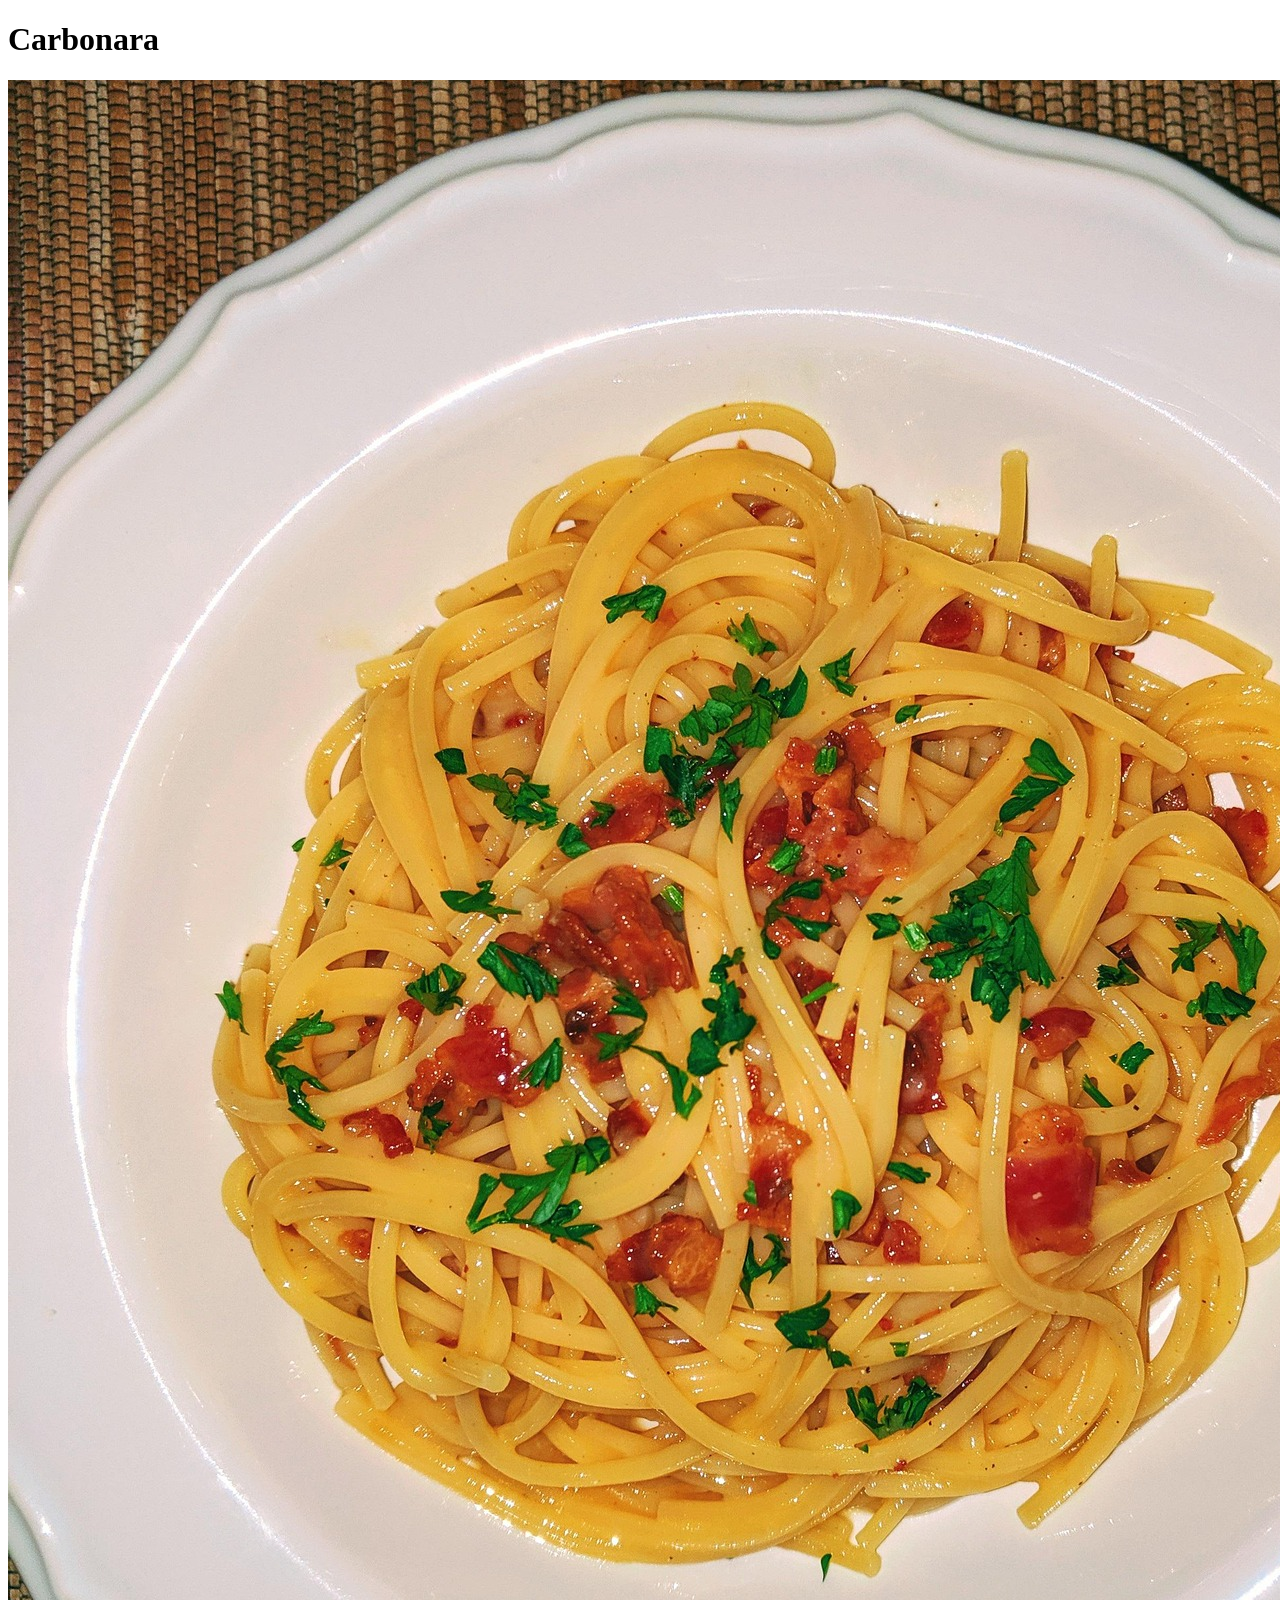
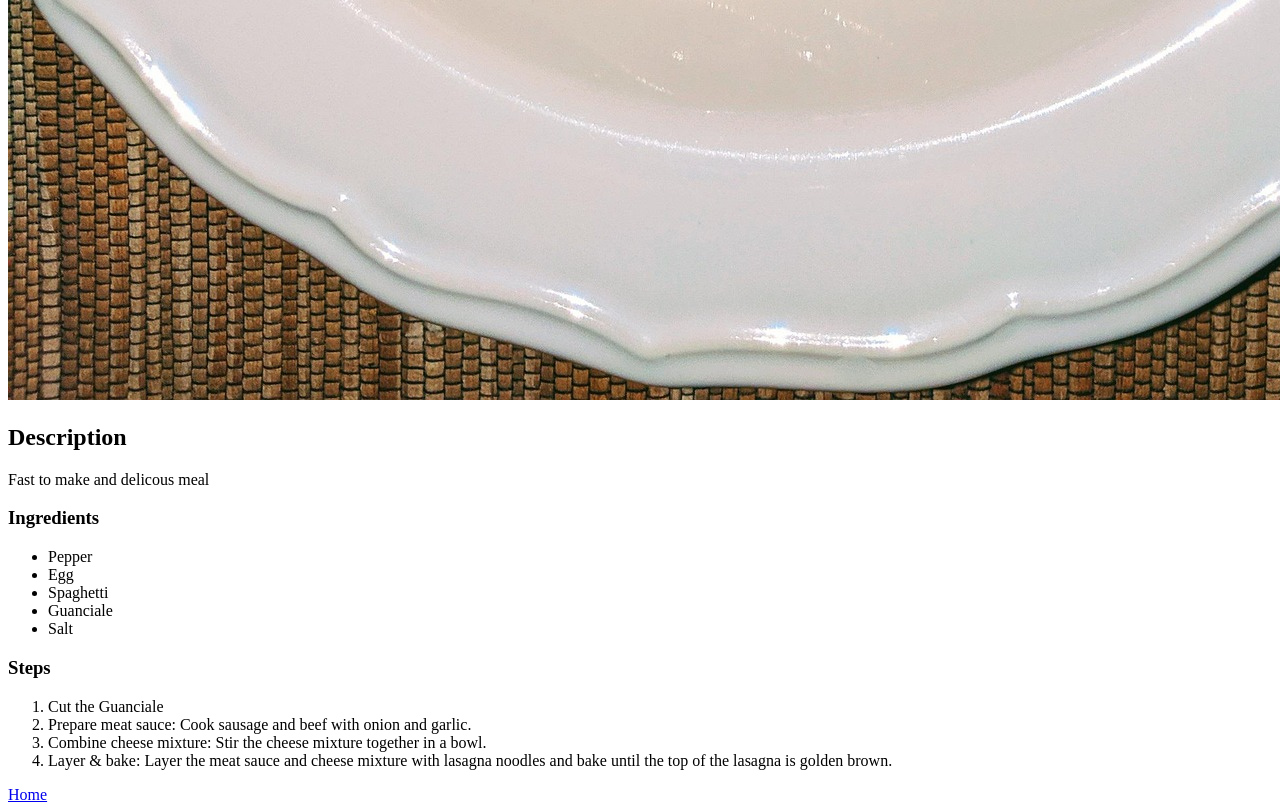
==== recipes/carbonara.html @ 3afea954 "Added some new pages with recipes: 	new file:   carbonara.html     new file:   carbonara.jpg 	new fi" ====
<!DOCTYPE html>
<html lang="en">
<head>
    <meta charset="UTF-8">
    <meta name="viewport" content="width=device-width, initial-scale=1.0">
    <title>Document</title>
</head>
<body>
    <h1>Carbonara</h1>
    <img src="carbonara.jpg" alt="carbonara https://pixabay.com/photos/spaghetti-pasta-dinner-4750055/">
    <h2>Description</h2>
    <p>Fast to make and delicous meal</p>
    <h3>Ingredients</h3>
    <ul>
        <li>Pepper</li>
        <li>Egg</li>
        <li>Spaghetti</li>
        <li>Guanciale</li>
        <li>Salt</li>
    </ul>
    <h3>Steps</h3>
    <ol>
        <li>Cut the Guanciale </li>
        <li>Prepare meat sauce: Cook sausage and beef with onion and garlic.</li>
        <li>Combine cheese mixture: Stir the cheese mixture together in a bowl.</li>
        <li>Layer & bake: Layer the meat sauce and cheese mixture with lasagna noodles and bake until the top of the lasagna is golden brown.</li>
    </ol>
    <a href="../index.html">Home</a>
</body>
</html>
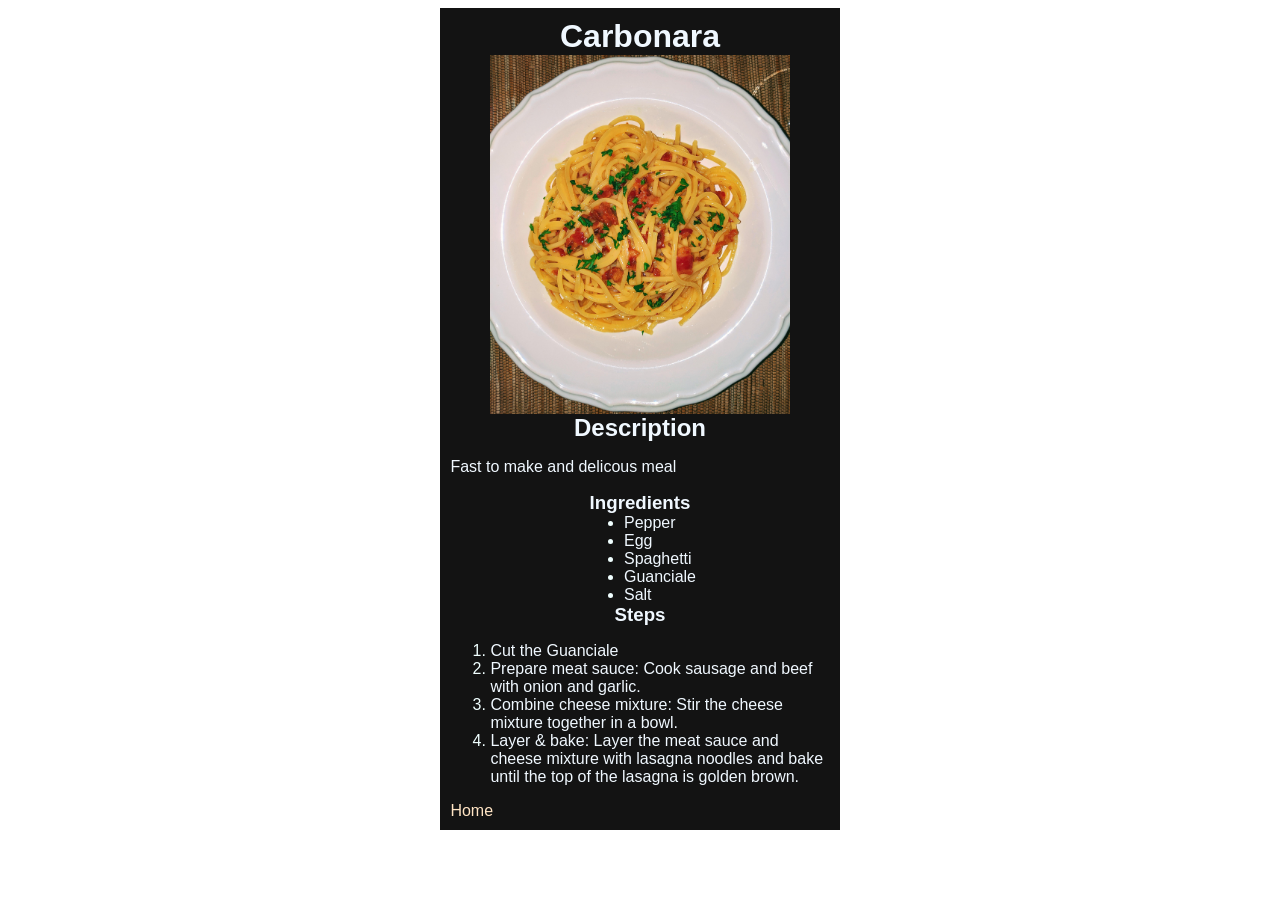
==== commit 52cf1f28: "Edit styles. Add style.css to all html files" ====
--- a/recipes/carbonara.html
+++ b/recipes/carbonara.html
@@ -4,8 +4,10 @@
     <meta charset="UTF-8">
     <meta name="viewport" content="width=device-width, initial-scale=1.0">
     <title>Document</title>
+    <link rel="stylesheet" href="../style.css">
 </head>
 <body>
+    <div class="container">
     <h1>Carbonara</h1>
     <img src="carbonara.jpg" alt="carbonara https://pixabay.com/photos/spaghetti-pasta-dinner-4750055/">
     <h2>Description</h2>
@@ -26,5 +28,6 @@
         <li>Layer & bake: Layer the meat sauce and cheese mixture with lasagna noodles and bake until the top of the lasagna is golden brown.</li>
     </ol>
     <a href="../index.html">Home</a>
+    </div>
 </body>
 </html>
--- a/style.css
+++ b/style.css
@@ -0,0 +1,31 @@
+.container {
+    padding: 10px;
+    background-color: rgb(19, 19, 19);
+    font-family: Verdana, Geneva, Tahoma, sans-serif;
+    width: 30%;
+    margin-bottom: 0;
+    margin: auto;
+    color:aliceblue;
+}
+
+h1, h3, h2, ul {
+    margin: 0 auto;
+    display: table;
+}
+h1{
+    color:aliceblue;
+}
+li::marker {
+    color: azure;
+}
+a {
+    text-decoration: none;
+    color:bisque
+}
+
+img {
+    width: 300px;
+    margin: 0 auto;
+    display: table;
+
+}
